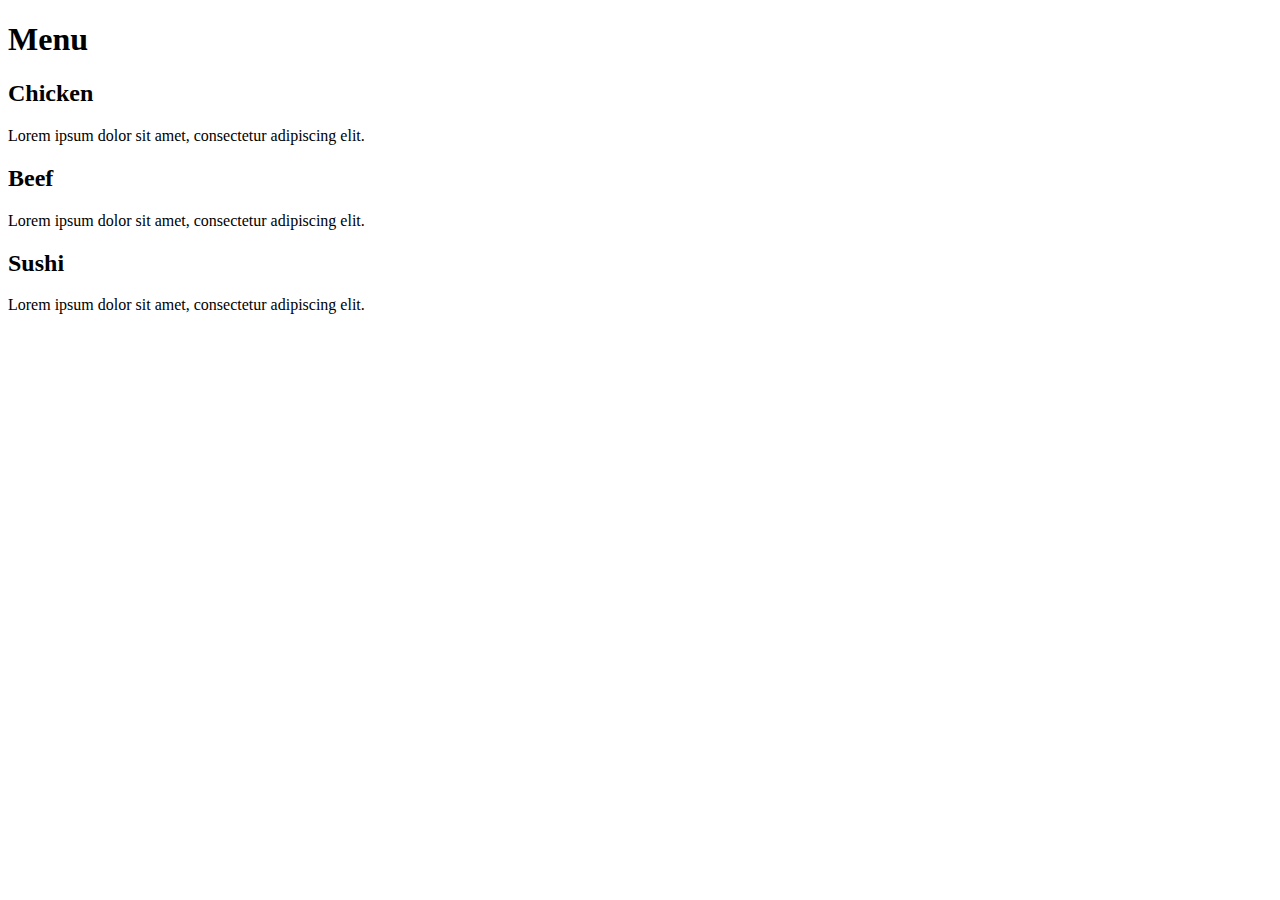
==== index.html @ 09ab578c "Create index.html" ====
<!DOCTYPE html>
<html>
<head>
  <meta charset="utf-8">
  <meta name="viewport" content="width=device-width, initial-scale=1">
  <title>Food Menu</title>
  <link rel="stylesheet" href="css/styles.css">
</head>
<body class ="body">
  <h1 id = "header">Menu</h1>
  <div class="container" id="content">
    <div class="section chicken">
      <h2>Chicken</h2>
      <p>Lorem ipsum dolor sit amet, consectetur adipiscing elit.</p>
    </div>
    <div class="section beef">
      <h2>Beef</h2>
      <p>Lorem ipsum dolor sit amet, consectetur adipiscing elit.</p>
    </div>
    <div class="section sushi">
      <h2>Sushi</h2>
      <p>Lorem ipsum dolor sit amet, consectetur adipiscing elit.</p>
    </div>
  </div>

  <!-- Link the JavaScript file with the correct path -->
  <script src="js/script.js"></script>
</body>
</html>
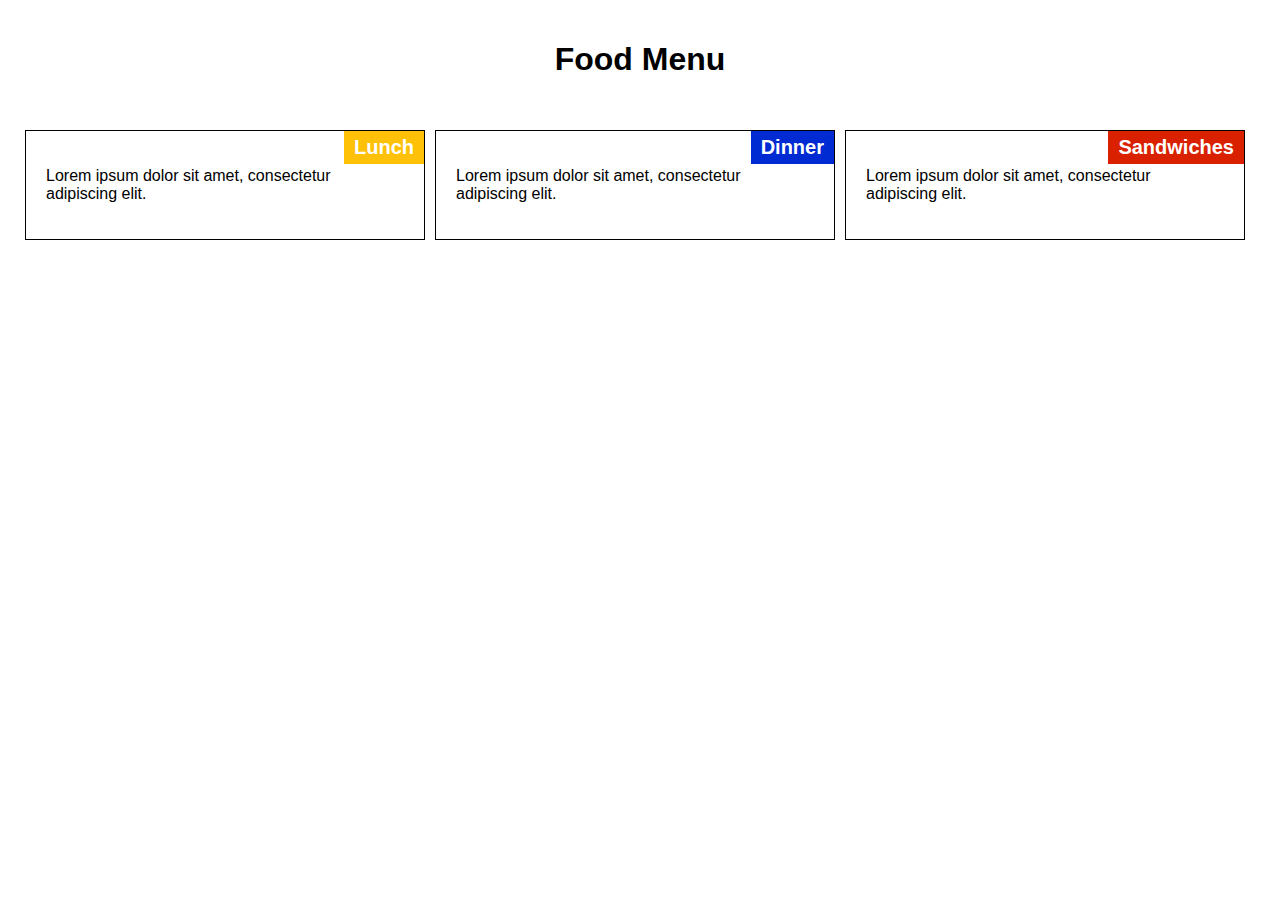
==== commit fdb8bf1c: "Update index.html" ====
--- a/index.html
+++ b/index.html
@@ -3,22 +3,22 @@
 <head>
   <meta charset="utf-8">
   <meta name="viewport" content="width=device-width, initial-scale=1">
-  <title>Food Menu</title>
+  <title>Waleed Raed</title>
   <link rel="stylesheet" href="css/styles.css">
 </head>
 <body class ="body">
-  <h1 id = "header">Menu</h1>
+  <h1 id = "header">Food Menu</h1>
   <div class="container" id="content">
     <div class="section chicken">
-      <h2>Chicken</h2>
+      <h2>Lunch</h2>
       <p>Lorem ipsum dolor sit amet, consectetur adipiscing elit.</p>
     </div>
     <div class="section beef">
-      <h2>Beef</h2>
+      <h2>Dinner</h2>
       <p>Lorem ipsum dolor sit amet, consectetur adipiscing elit.</p>
     </div>
     <div class="section sushi">
-      <h2>Sushi</h2>
+      <h2>Sandwiches</h2>
       <p>Lorem ipsum dolor sit amet, consectetur adipiscing elit.</p>
     </div>
   </div>
--- a/css/styles.css
+++ b/css/styles.css
@@ -0,0 +1,121 @@
+body {
+  font-family: Arial, sans-serif;
+  margin: 15px;
+  padding: 0;
+  box-sizing: border-box;
+}
+
+h1 {
+  text-align: center;
+  font-size: 2em;
+  padding: 20px;
+}
+
+.container {
+  overflow: hidden;
+}
+
+.section {
+  box-sizing: border-box;
+  width: 100%;
+  padding: 20px;
+  border: 1px solid black;
+  margin: 10px; /* Add margin between sections */
+  margin-right: auto;
+  position: relative;
+}
+
+.item {
+  box-sizing: border-box;
+  width: 100%;
+  height: 100px;
+  padding: 20px;
+  border: 1px solid black;
+  margin: 10px; /* Add margin between sections */
+  margin-right: auto;
+  position: relative;
+}
+
+.section:hover{
+  cursor: pointer;
+}
+
+.section h2 {
+  font-size: 1.25em;
+  background-color: #ffc107;
+  color: #fff;
+  padding: 5px 10px;
+  position: absolute;
+  top: 0;
+  right: 0;
+  margin: 0;
+}
+
+.entry {
+  font-size: 1.25em;
+  background-color: #ffc107;
+  color: #fff;
+  padding: 5px 10px;
+  position: absolute;
+  top: 0;
+  right: 0;
+  margin: 0;
+}
+
+.entry2 {
+  font-size: 1.25em;
+  background-color: #c40300;
+  color: #fff;
+  padding: 5px 10px;
+  position: absolute;
+  top: 0;
+  right: 0;
+  margin: 0;
+}
+
+.entry3 {
+  font-size: 1.25em;
+  background-color: #150061;
+  color: #fff;
+  padding: 5px 10px;
+  position: absolute;
+  top: 0;
+  right: 0;
+  margin: 0;
+}
+
+.section:nth-child(2) h2 {
+  background-color: #002ad2;
+}
+
+.section:nth-child(3) h2 {
+  background-color: #d92100;
+}
+
+/* Desktop View (992px and above) */
+@media (min-width: 992px) {
+  .section,.item{
+    width: 32%;
+    float: left;
+  }
+}
+
+/* Tablet View (768px to 991px) */
+@media (min-width: 768px) and (max-width: 991px) {
+  .section,.item {
+    width: 48%;
+    float: left;
+  }
+  .section:nth-child(3) {
+    width: 97.3%;
+  }
+
+}
+
+/* Mobile View (equal to or less than 767px) */
+@media (max-width: 767px) {
+  .section,.item{
+    width: 97%;
+    float: none;
+  }
+}
